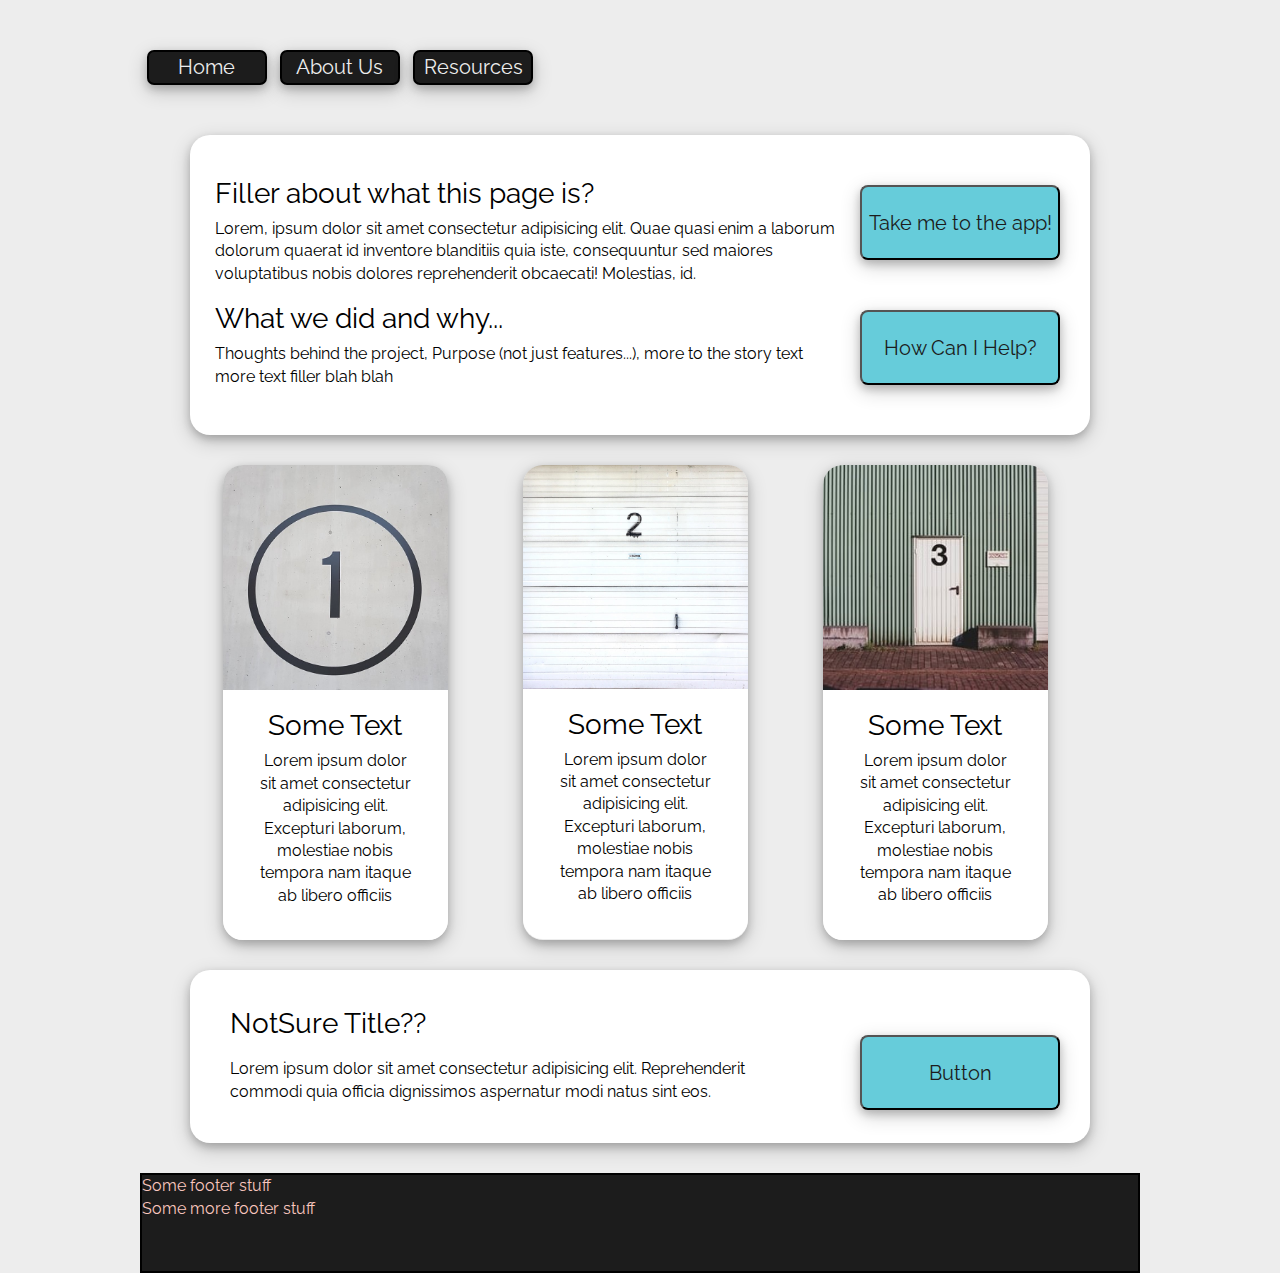
==== index.html @ 7b438b63 "Updated push: Need to do tweaks, update lorem and placeholders, adding media queries and excapes^C" ====
<!DOCTYPE html>
<html lang="en">
<head>
    <meta charset="UTF-8">
    <meta name="viewport" content="width=device-width, initial-scale=1.0">
    <meta http-equiv="X-UA-Compatible" content="ie=edge">
    <link href="https://fonts.googleapis.com/css?family=Raleway&display=swap" rel="stylesheet">

    <title>Empathy Builder</title> <!--Add Favicon!!-->
    <link href="css/index.css" rel="stylesheet">
    <!-- <link rel="shortcut icon" type="image/png" href="images/EmpathyCalcLogo.png"> -->
</head>
<!-- <h4>Empathy Builder</h4> -->
<body>

    <header class= "header">
        <!-- <img class= "placeholderLogo" src= "img/JUNKLOGO.png" alt= "PNG junk filler logo"> -->
        
        <nav>
            <a href="#">Home</a>
            <a href="./AboutUs.html">About Us</a>
            <a href="#">Resources</a>
        </nav>
    </header> 
    
    <div class= "introduction">
        <div class= "introText">
            <h2>Filler about what this page is?</h2>
                <p>Lorem, ipsum dolor sit amet consectetur adipisicing elit. Quae quasi enim a laborum dolorum quaerat id inventore blanditiis quia iste, consequuntur sed maiores voluptatibus nobis dolores reprehenderit obcaecati! Molestias, id.</p>
            <h2>What we did and why...</h2>
                <p>Thoughts behind the project, Purpose (not just features...), more to the story text more text filler blah blah</p>
        </div>
        <div class= "btn">
            <button>Take me to the app!</button>
            <button>How Can I Help?</button>
        </div>
    </div>

    <div class= "containerTwo">
        <div class= "unit">
            <img class= "placeholderONE" src= "img/ONE.jpg" alt= "Unsplash stock ONE">
            <div class= unitText>
                <h2>Some Text</h2>
                <p>Lorem ipsum dolor sit amet consectetur adipisicing elit. Excepturi laborum, molestiae nobis tempora nam itaque ab libero officiis</p>
            </div>
        </div>
        <div class= "unit">
            <img class= "placeholderTWO" src= "img/TWO.jpg" alt= "Unsplash stock TWO">
            <div class= "unitText">
                <h2>Some Text</h2>
                <p>Lorem ipsum dolor sit amet consectetur adipisicing elit. Excepturi laborum, molestiae nobis tempora nam itaque ab libero officiis</p>
            </div>
        </div>
        <div class= "unit">
            <img class= "placeholderTHREE" src= "img/THREE.jpg" alt= "Unsplash stock THREE">
            <div class= "unitText">
                <h2>Some Text</h2>
                <p>Lorem ipsum dolor sit amet consectetur adipisicing elit. Excepturi laborum, molestiae nobis tempora nam itaque ab libero officiis</p>
            </div>
        </div>
    </div>

    <div class= "containerThree">
        <div class= "unit">
            <h2>NotSure Title??</h2>
            <p>Lorem ipsum dolor sit amet consectetur adipisicing elit. Reprehenderit commodi quia officia dignissimos aspernatur modi natus sint eos.</p>
        </div>
        <div class= "bottomBtn">
            <button>Button</button>
        </div>
    </div>

<footer>
    <p>Some footer stuff</p>
    <p>Some more footer stuff</p>
</footer>

</body>
</html>
---- css/index.css ----
/*
button style (PM)
container/body styling

font specs (PM) linked to variables on var page

images (profile pics)
images commented out on index page (will consider??)
images (container two of index page)
*/
/* http://meyerweb.com/eric/tools/css/reset/ 
   v2.0 | 20110126
   License: none (public domain)
*/
html,
body,
div,
span,
applet,
object,
iframe,
h1,
h2,
h3,
h4,
h5,
h6,
p,
blockquote,
pre,
a,
abbr,
acronym,
address,
big,
cite,
code,
del,
dfn,
em,
img,
ins,
kbd,
q,
s,
samp,
small,
strike,
strong,
sub,
sup,
tt,
var,
b,
u,
i,
center,
dl,
dt,
dd,
ol,
ul,
li,
fieldset,
form,
label,
legend,
table,
caption,
tbody,
tfoot,
thead,
tr,
th,
td,
article,
aside,
canvas,
details,
embed,
figure,
figcaption,
footer,
header,
hgroup,
menu,
nav,
output,
ruby,
section,
summary,
time,
mark,
audio,
video {
  margin: 0;
  padding: 0;
  border: 0;
  font-size: 100%;
  font: inherit;
  vertical-align: baseline;
}
/* HTML5 display-role reset for older browsers */
article,
aside,
details,
figcaption,
figure,
footer,
header,
hgroup,
menu,
nav,
section {
  display: block;
}
body {
  line-height: 1;
}
ol,
ul {
  list-style: none;
}
blockquote,
q {
  quotes: none;
}
blockquote:before,
blockquote:after,
q:before,
q:after {
  content: '';
  content: none;
}
table {
  border-collapse: collapse;
  border-spacing: 0;
}
* {
  box-sizing: border-box;
}
html {
  font-size: 62.5%;
}
html,
body {
  font-family: 'Raleway', sans-serif;
}
h1,
h2 {
  font-family: 'Raleway', sans-serif;
}
h2 {
  font-size: 2.8rem;
}
h3 {
  font-size: 2.8rem;
}
p {
  font-size: 1.6rem;
  line-height: 1.4;
}
body {
  max-width: 1000px;
  width: 100%;
  margin: 0 auto;
}
.header {
  width: 100%;
  display: flex;
  margin-top: 50px;
  margin-bottom: 50px;
  justify-content: space-between;
}
.header nav {
  display: flex;
  width: 40%;
  justify-content: flex-end;
  padding: 0 auto;
  align-items: center;
  margin-right: 30px;
}
.header nav a {
  text-decoration: none;
  border: black solid 2px;
  width: 30%;
  height: 35px;
  align-items: center;
  text-align: center;
  padding: 5px;
  margin: 0 auto;
  background-color: #1C1C1C;
  color: #EDEDED;
  box-shadow: 0 4px 8px 0 rgba(0, 0, 0, 0.2), 0 6px 20px 0 rgba(0, 0, 0, 0.19);
  border-radius: 7px;
  font-family: 'Raleway', sans-serif;
  font-size: 20px;
}
.placeholderLogo {
  width: 25%;
  border-radius: 15px;
  margin-left: 30px;
  box-shadow: 0 4px 8px 0 rgba(0, 0, 0, 0.2), 0 6px 20px 0 rgba(0, 0, 0, 0.19);
}
footer {
  border: black solid 2px;
  width: 100%;
  margin: 0 auto;
  height: 100px;
  background-color: #1C1C1C;
  color: #FAC7BF;
}
body {
  background-color: #EDEDED;
}
.introduction {
  width: 90%;
  display: flex;
  justify-content: center;
  margin: 0 auto;
  border-radius: 20px;
  background-color: white;
  height: 300px;
  box-shadow: 0 4px 8px 0 rgba(0, 0, 0, 0.2), 0 6px 20px 0 rgba(0, 0, 0, 0.19);
}
.introduction .introText {
  display: flex;
  flex-direction: column;
  margin: 25px;
  padding-top: 20px;
}
.introduction .introText h2 {
  margin-bottom: 10px;
}
.introduction .introText p {
  margin-bottom: 20px;
}
button {
  background: #66CCDA;
  width: 200px;
  height: 75px;
  border-radius: 8px;
  color: #1C1C1C;
  font-size: 20px;
  font-family: 'Raleway', sans-serif;
  margin-top: 50px;
  margin-right: 30px;
  box-shadow: 0 4px 8px 0 rgba(0, 0, 0, 0.2), 0 6px 20px 0 rgba(0, 0, 0, 0.19);
}
button:hover {
  background-color: #1C1C1C;
  color: #66CCDA;
}
.containerTwo {
  display: flex;
  justify-content: space-around;
  margin-top: 30px;
  margin-left: 30px;
  width: 90%;
}
.containerTwo .unit {
  width: 22%;
  margin-left: 30px;
  box-shadow: 0 4px 8px 0 rgba(0, 0, 0, 0.2), 0 6px 20px 0 rgba(0, 0, 0, 0.19);
  border-radius: 20px;
  width: 25%;
}
.containerTwo .unit img {
  border-top-left-radius: 20px;
  border-top-right-radius: 20px;
  width: 225px;
}
.containerTwo .unit .unitText {
  border-bottom-left-radius: 20px;
  border-bottom-right-radius: 20px;
  border: white 2px solid;
  background-color: white;
  width: 225px;
  height: 250px;
  text-align: center;
  padding: 20px;
}
.containerTwo .unit p {
  padding: 10px;
}
.containerThree {
  width: 90%;
  display: flex;
  justify-content: center;
  margin: 0 auto;
  border-radius: 20px;
  background-color: white;
  margin-top: 30px;
  margin-bottom: 30px;
  box-shadow: 0 4px 8px 0 rgba(0, 0, 0, 0.2), 0 6px 20px 0 rgba(0, 0, 0, 0.19);
}
.containerThree .unit {
  width: 90%;
  margin: 20px;
  padding: 20px;
  width: 95%;
}
.containerThree .unit p {
  margin-top: 20px;
}
.bottomBtn {
  margin-top: 15px;
}
.introductionAbout {
  width: 90%;
  display: flex;
  justify-content: center;
  margin: 0 auto;
  border-radius: 20px;
  background-color: white;
  height: 300px;
  box-shadow: 0 4px 8px 0 rgba(0, 0, 0, 0.2), 0 6px 20px 0 rgba(0, 0, 0, 0.19);
}
.introductionAbout .aboutText {
  display: flex;
  flex-direction: column;
  margin: 75px;
  padding-top: 20px;
}
.introductionAbout .aboutText p {
  margin-bottom: 20px;
}
.aboutUsOne {
  display: flex;
  flex-wrap: flex;
}
.aboutUsTwo {
  display: flex;
  flex-wrap: flex;
}
.sideBar {
  display: flex;
  flex-direction: column;
  text-align: center;
  background-color: #FAC7BF;
  border-radius: 15px;
  justify-content: flex-end;
}
.sideBar p {
  margin-bottom: 20px;
}
.sideBar .btn {
  margin-left: 35px;
  margin-bottom: 20px;
}
img {
  width: 150px;
  display: flex;
  justify-items: space-around;
}
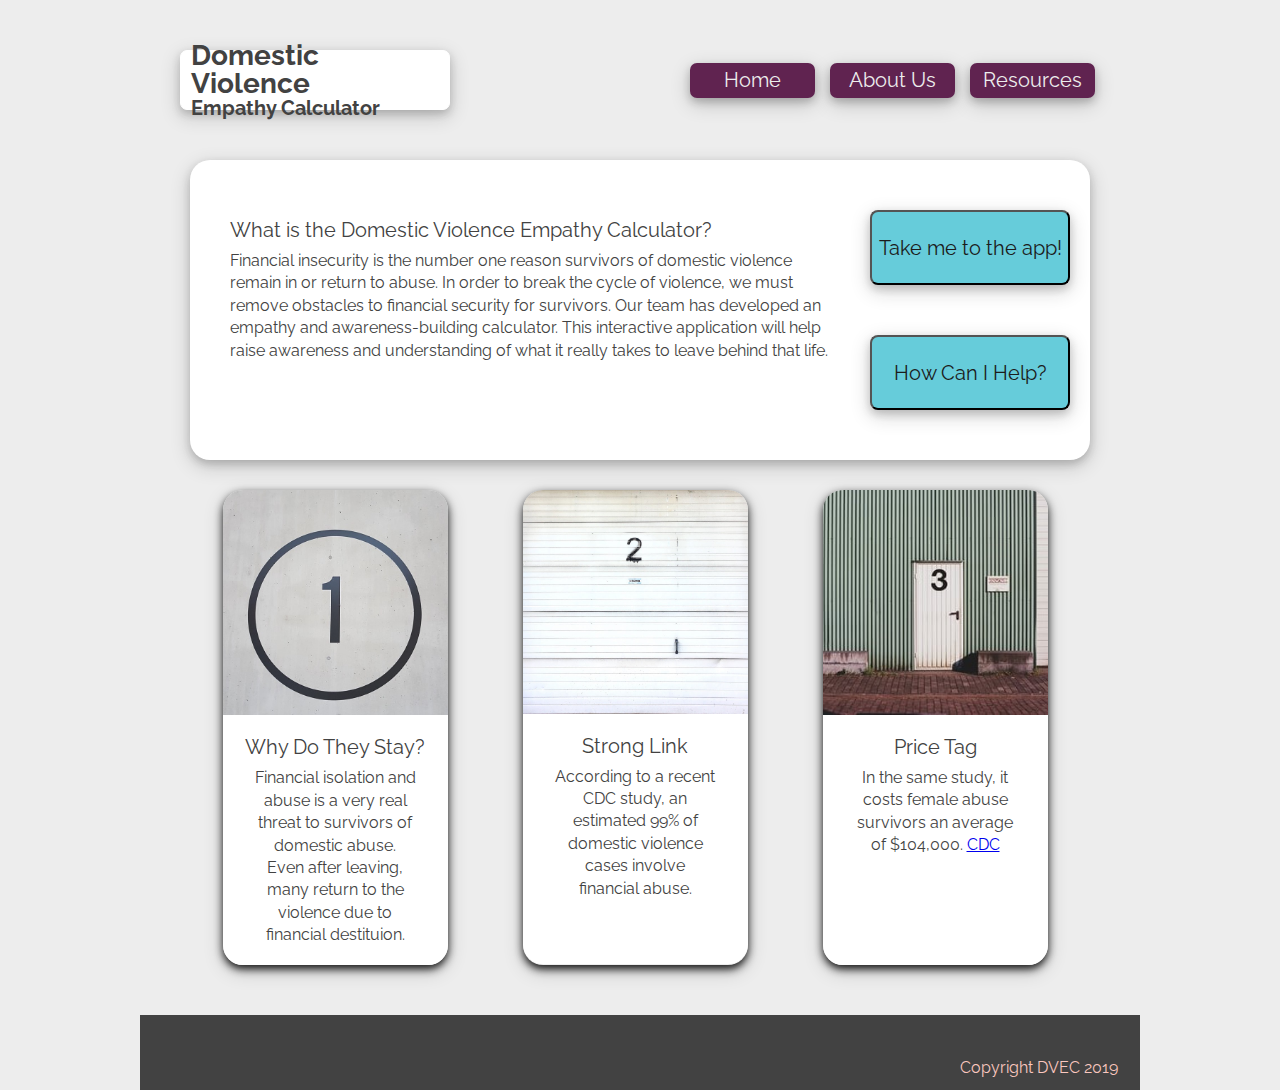
==== commit 7a1b3aea: "Updated push to include some tweaking- need to add app link and netlify" ====
--- a/index.html
+++ b/index.html
@@ -8,31 +8,35 @@
 
     <title>Empathy Builder</title> <!--Add Favicon!!-->
     <link href="css/index.css" rel="stylesheet">
-    <!-- <link rel="shortcut icon" type="image/png" href="images/EmpathyCalcLogo.png"> -->
+    <link rel="shortcut icon" type="image/png" href="img/EmpathyCalcLogo.png">
 </head>
 <!-- <h4>Empathy Builder</h4> -->
 <body>
 
     <header class= "header">
-        <!-- <img class= "placeholderLogo" src= "img/JUNKLOGO.png" alt= "PNG junk filler logo"> -->
         
+        <div class= "Logo">
+            <h1>Domestic Violence</h1>
+            <h2>Empathy Calculator</h2>
+        </div>
+
         <nav>
             <a href="#">Home</a>
             <a href="./AboutUs.html">About Us</a>
-            <a href="#">Resources</a>
+            <a href="https://www.freefrom.org/">Resources</a>
         </nav>
     </header> 
     
     <div class= "introduction">
         <div class= "introText">
-            <h2>Filler about what this page is?</h2>
-                <p>Lorem, ipsum dolor sit amet consectetur adipisicing elit. Quae quasi enim a laborum dolorum quaerat id inventore blanditiis quia iste, consequuntur sed maiores voluptatibus nobis dolores reprehenderit obcaecati! Molestias, id.</p>
-            <h2>What we did and why...</h2>
-                <p>Thoughts behind the project, Purpose (not just features...), more to the story text more text filler blah blah</p>
+            <h2>What is the Domestic Violence Empathy Calculator?</h2>
+                <p>Financial insecurity is the number one reason survivors of domestic violence remain in or return to abuse. In order to break the cycle of violence, we must remove obstacles to financial security for survivors. Our team has developed an empathy and awareness-building calculator.
+                    
+                This interactive application will help raise awareness and understanding of what it really takes to leave behind that life.</p>
         </div>
         <div class= "btn">
-            <button>Take me to the app!</button>
-            <button>How Can I Help?</button>
+          <button>Take me to the app!</button>
+          <a href= "https://freefrom.networkforgood.com/projects/64964-freefrom"><button>How Can I Help?</button></a>
         </div>
     </div>
 
@@ -40,39 +44,42 @@
         <div class= "unit">
             <img class= "placeholderONE" src= "img/ONE.jpg" alt= "Unsplash stock ONE">
             <div class= unitText>
-                <h2>Some Text</h2>
-                <p>Lorem ipsum dolor sit amet consectetur adipisicing elit. Excepturi laborum, molestiae nobis tempora nam itaque ab libero officiis</p>
+                <h3>Why Do They Stay?</h3>
+                <p>Financial isolation and abuse is a very real threat to survivors of domestic abuse. Even after leaving, many return to the violence due to financial destituion.</p>
             </div>
         </div>
         <div class= "unit">
             <img class= "placeholderTWO" src= "img/TWO.jpg" alt= "Unsplash stock TWO">
             <div class= "unitText">
-                <h2>Some Text</h2>
-                <p>Lorem ipsum dolor sit amet consectetur adipisicing elit. Excepturi laborum, molestiae nobis tempora nam itaque ab libero officiis</p>
+                <h3>Strong Link</h3>
+                <p>According to a recent CDC study, an estimated 99% of domestic violence cases involve financial abuse.</p>
             </div>
         </div>
         <div class= "unit">
             <img class= "placeholderTHREE" src= "img/THREE.jpg" alt= "Unsplash stock THREE">
             <div class= "unitText">
-                <h2>Some Text</h2>
-                <p>Lorem ipsum dolor sit amet consectetur adipisicing elit. Excepturi laborum, molestiae nobis tempora nam itaque ab libero officiis</p>
+                <h3>Price Tag</h3>
+                <p>In the same study, it costs female abuse survivors an average of $104,000.
+
+                <a href="https://www.ajpmonline.org/article/S0749-3797(18)31904-4/fulltext">CDC</a>
+                </p>
             </div>
         </div>
     </div>
 
-    <div class= "containerThree">
-        <div class= "unit">
-            <h2>NotSure Title??</h2>
+    <!-- <div class= "containerThree">
+        <div class= "bottomUnit">
+            <h2>Not Sure Title??</h2>
             <p>Lorem ipsum dolor sit amet consectetur adipisicing elit. Reprehenderit commodi quia officia dignissimos aspernatur modi natus sint eos.</p>
         </div>
         <div class= "bottomBtn">
             <button>Button</button>
         </div>
-    </div>
+    </div> -->
 
 <footer>
-    <p>Some footer stuff</p>
-    <p>Some more footer stuff</p>
+    <p>Copyright DVEC 2019</p>
+    <p></p>
 </footer>
 
 </body>
--- a/css/index.css
+++ b/css/index.css
@@ -1,13 +1,3 @@
-/*
-button style (PM)
-container/body styling
-
-font specs (PM) linked to variables on var page
-
-images (profile pics)
-images commented out on index page (will consider??)
-images (container two of index page)
-*/
 /* http://meyerweb.com/eric/tools/css/reset/ 
    v2.0 | 20110126
    License: none (public domain)
@@ -141,24 +131,55 @@
 }
 html {
   font-size: 62.5%;
+  color: #424242;
 }
 html,
 body {
   font-family: 'Raleway', sans-serif;
 }
 h1,
+h2,
+h3,
+h4,
+h5 {
+  font-family: 'Raleway', sans-serif;
+}
+h1 {
+  font-size: 2.8rem;
+}
 h2 {
-  font-family: 'Raleway', sans-serif;
-}
-h2 {
-  font-size: 2.8rem;
+  font-size: 2rem;
+}
+@media (max-width: 500px) {
+  h2 {
+    font-size: 2rem;
+  }
 }
 h3 {
-  font-size: 2.8rem;
+  font-size: 2rem;
+}
+@media (max-width: 500px) {
+  h3 {
+    font-size: 3rem;
+  }
+}
+h4 {
+  font-size: 1.3rem;
+}
+h5 {
+  font-size: 1rem;
+}
+h6 {
+  font-size: 1rem;
 }
 p {
   font-size: 1.6rem;
   line-height: 1.4;
+}
+@media (max-width: 500px) {
+  p {
+    font-size: 1.3rem;
+  }
 }
 body {
   max-width: 1000px;
@@ -174,41 +195,68 @@
 }
 .header nav {
   display: flex;
-  width: 40%;
+  width: 500px;
   justify-content: flex-end;
   padding: 0 auto;
   align-items: center;
   margin-right: 30px;
 }
+@media (max-width: 500px) {
+  .header nav {
+    display: flex;
+    flex-direction: column;
+  }
+}
 .header nav a {
   text-decoration: none;
-  border: black solid 2px;
-  width: 30%;
+  border: #602350 solid 2px;
+  width: 125px;
   height: 35px;
   align-items: center;
   text-align: center;
   padding: 5px;
-  margin: 0 auto;
-  background-color: #1C1C1C;
+  margin-right: 15px;
+  background: #602350;
   color: #EDEDED;
   box-shadow: 0 4px 8px 0 rgba(0, 0, 0, 0.2), 0 6px 20px 0 rgba(0, 0, 0, 0.19);
   border-radius: 7px;
   font-family: 'Raleway', sans-serif;
   font-size: 20px;
 }
-.placeholderLogo {
-  width: 25%;
-  border-radius: 15px;
-  margin-left: 30px;
-  box-shadow: 0 4px 8px 0 rgba(0, 0, 0, 0.2), 0 6px 20px 0 rgba(0, 0, 0, 0.19);
+.header nav a:hover {
+  background-color: #FAC7BF;
+  border-color: #FAC7BF;
+  color: #602350;
+}
+@media (max-width: 500px) {
+  .header nav a {
+    width: 100px;
+    height: 25px;
+    margin-top: 2px;
+    margin-bottom: 5px;
+    display: flex;
+    justify-content: center;
+    font-size: 1.5rem;
+  }
 }
 footer {
-  border: black solid 2px;
+  border: #424242 solid 2px;
   width: 100%;
   margin: 0 auto;
-  height: 100px;
-  background-color: #1C1C1C;
+  height: 75px;
+  background-color: #424242;
   color: #FAC7BF;
+}
+@media (max-width: 500px) {
+  footer {
+    margin-top: 10%;
+  }
+}
+footer p {
+  display: flex;
+  justify-content: flex-end;
+  margin-top: 40px;
+  margin-right: 20px;
 }
 body {
   background-color: #EDEDED;
@@ -221,19 +269,53 @@
   border-radius: 20px;
   background-color: white;
   height: 300px;
-  box-shadow: 0 4px 8px 0 rgba(0, 0, 0, 0.2), 0 6px 20px 0 rgba(0, 0, 0, 0.19);
-}
-.introduction .introText {
+  box-shadow: 0 4px 8px 0 rgba(28, 28, 28, 0.2), 0 6px 20px 0 rgba(28, 28, 28, 0.19);
+}
+@media (max-width: 500px) {
+  .introduction {
+    height: 350px;
+    padding: 10px;
+    text-align: center;
+  }
+}
+.introText {
   display: flex;
   flex-direction: column;
-  margin: 25px;
+  margin: 40px;
   padding-top: 20px;
-}
-.introduction .introText h2 {
+  margin-bottom: 10%;
+}
+@media (max-width: 500px) {
+  .introText {
+    padding: 0px;
+    margin: 10px;
+  }
+}
+.introText h2 {
   margin-bottom: 10px;
 }
-.introduction .introText p {
+.introText p {
   margin-bottom: 20px;
+}
+.Logo {
+  border: white solid 1px;
+  background-color: white;
+  border-radius: 7px;
+  width: 270px;
+  height: 60px;
+  display: flex;
+  flex-direction: column;
+  justify-content: center;
+  padding: 10px;
+  margin-left: 40px;
+  font-weight: bold;
+  box-shadow: 0 4px 8px 0 rgba(28, 28, 28, 0.2), 0 6px 20px 0 rgba(28, 28, 28, 0.19);
+}
+@media (max-width: 500px) {
+  .Logo {
+    height: 90px;
+    width: 800px;
+  }
 }
 button {
   background: #66CCDA;
@@ -244,12 +326,17 @@
   font-size: 20px;
   font-family: 'Raleway', sans-serif;
   margin-top: 50px;
-  margin-right: 30px;
-  box-shadow: 0 4px 8px 0 rgba(0, 0, 0, 0.2), 0 6px 20px 0 rgba(0, 0, 0, 0.19);
+  margin-right: 20px;
+  box-shadow: 0 4px 8px 0 rgba(28, 28, 28, 0.2), 0 6px 20px 0 rgba(28, 28, 28, 0.19);
 }
 button:hover {
   background-color: #1C1C1C;
-  color: #66CCDA;
+  color: #FAC7BF;
+}
+@media (max-width: 500px) {
+  button {
+    width: 110px;
+  }
 }
 .containerTwo {
   display: flex;
@@ -257,18 +344,37 @@
   margin-top: 30px;
   margin-left: 30px;
   width: 90%;
+  margin-bottom: 50px;
+}
+@media (max-width: 500px) {
+  .containerTwo {
+    display: flex;
+    flex-direction: column;
+    margin: 0 auto;
+    padding: 0 auto;
+  }
 }
 .containerTwo .unit {
-  width: 22%;
   margin-left: 30px;
-  box-shadow: 0 4px 8px 0 rgba(0, 0, 0, 0.2), 0 6px 20px 0 rgba(0, 0, 0, 0.19);
+  box-shadow: 0 4px 8px 0 rgba(0, 0, 0, 0.9), 0 6px 20px 0 rgba(0, 0, 0, 0.19);
   border-radius: 20px;
-  width: 25%;
+  width: 225px;
+}
+@media (max-width: 500px) {
+  .containerTwo .unit {
+    margin-top: 10%;
+    width: 80%;
+  }
 }
 .containerTwo .unit img {
   border-top-left-radius: 20px;
   border-top-right-radius: 20px;
   width: 225px;
+}
+@media (max-width: 500px) {
+  .containerTwo .unit img {
+    display: none;
+  }
 }
 .containerTwo .unit .unitText {
   border-bottom-left-radius: 20px;
@@ -280,73 +386,115 @@
   text-align: center;
   padding: 20px;
 }
+@media (max-width: 500px) {
+  .containerTwo .unit .unitText {
+    border-top-right-radius: 20px;
+    border-top-left-radius: 20px;
+    width: 315px;
+    display: flex;
+    flex-wrap: wrap;
+    justify-content: center;
+  }
+}
+@media (max-width: 500px) {
+  .containerTwo .unit h2 {
+    margin: 0 auto;
+  }
+}
 .containerTwo .unit p {
   padding: 10px;
 }
-.containerThree {
-  width: 90%;
+@media (max-width: 500px) {
+  .containerTwo .unit p {
+    padding: 0 auto;
+  }
+}
+.aboutUsOne {
+  display: flex;
+  flex-wrap: flex;
+  justify-content: space-evenly;
+  margin: 50px;
+}
+@media (max-width: 500px) {
+  .aboutUsOne {
+    flex-wrap: wrap;
+  }
+}
+.aboutUsOne .proText {
+  text-align: center;
+  width: 152px;
+}
+.aboutUsOne .proText h3 {
+  margin-top: 25px;
+  margin-bottom: 10px;
+  margin-right: 22px;
+  margin-left: 22px;
+  width: 110px;
+}
+.aboutUsOne .proText h4 {
+  margin-bottom: 20px;
+}
+.aboutUsOne .proText a {
+  font-size: 1.3rem;
+  text-decoration: none;
+  color: #424242;
+}
+.aboutUsOne .proText img {
+  box-shadow: 0 4px 8px 0 rgba(0, 0, 0, 0.9), 0 6px 20px 0 rgba(0, 0, 0, 0.19);
+}
+@media (max-width: 500px) {
+  .aboutUsOne .proText img {
+    margin-top: 10px;
+  }
+}
+.aboutUsTwo {
+  display: flex;
+  flex-wrap: flex;
+  justify-content: space-around;
+  margin: 50px;
+}
+@media (max-width: 500px) {
+  .aboutUsTwo {
+    flex-wrap: wrap;
+  }
+}
+.aboutUsTwo .proText {
+  text-align: center;
+  width: 150px;
+}
+.aboutUsTwo .proText h3 {
+  margin-top: 25px;
+  margin-bottom: 10px;
+  margin-right: 22px;
+  margin-left: 22px;
+  width: 100px;
+}
+.aboutUsTwo .proText h4 {
+  margin-bottom: 20px;
+}
+.aboutUsTwo .proText a {
+  font-size: 1.3rem;
+  text-decoration: none;
+  color: #424242;
+}
+.aboutUsTwo .proText img {
+  box-shadow: 0 4px 8px 0 rgba(0, 0, 0, 0.9), 0 6px 20px 0 rgba(0, 0, 0, 0.19);
+}
+.fa-github {
+  font-weight: 50px;
+}
+.profile {
+  margin-top: 30px;
+}
+.profile h1 {
+  margin-top: 80px;
   display: flex;
   justify-content: center;
-  margin: 0 auto;
-  border-radius: 20px;
-  background-color: white;
-  margin-top: 30px;
-  margin-bottom: 30px;
-  box-shadow: 0 4px 8px 0 rgba(0, 0, 0, 0.2), 0 6px 20px 0 rgba(0, 0, 0, 0.19);
-}
-.containerThree .unit {
-  width: 90%;
-  margin: 20px;
-  padding: 20px;
-  width: 95%;
-}
-.containerThree .unit p {
-  margin-top: 20px;
-}
-.bottomBtn {
-  margin-top: 15px;
-}
-.introductionAbout {
-  width: 90%;
-  display: flex;
-  justify-content: center;
-  margin: 0 auto;
-  border-radius: 20px;
-  background-color: white;
-  height: 300px;
-  box-shadow: 0 4px 8px 0 rgba(0, 0, 0, 0.2), 0 6px 20px 0 rgba(0, 0, 0, 0.19);
-}
-.introductionAbout .aboutText {
-  display: flex;
-  flex-direction: column;
-  margin: 75px;
-  padding-top: 20px;
-}
-.introductionAbout .aboutText p {
-  margin-bottom: 20px;
-}
-.aboutUsOne {
-  display: flex;
-  flex-wrap: flex;
-}
-.aboutUsTwo {
-  display: flex;
-  flex-wrap: flex;
-}
-.sideBar {
-  display: flex;
-  flex-direction: column;
-  text-align: center;
-  background-color: #FAC7BF;
-  border-radius: 15px;
-  justify-content: flex-end;
-}
-.sideBar p {
-  margin-bottom: 20px;
-}
-.sideBar .btn {
-  margin-left: 35px;
-  margin-bottom: 20px;
+}
+@media (max-width: 500px) {
+  .profile h1 {
+    margin-top: 10px;
+  }
 }
 img {
   width: 150px;
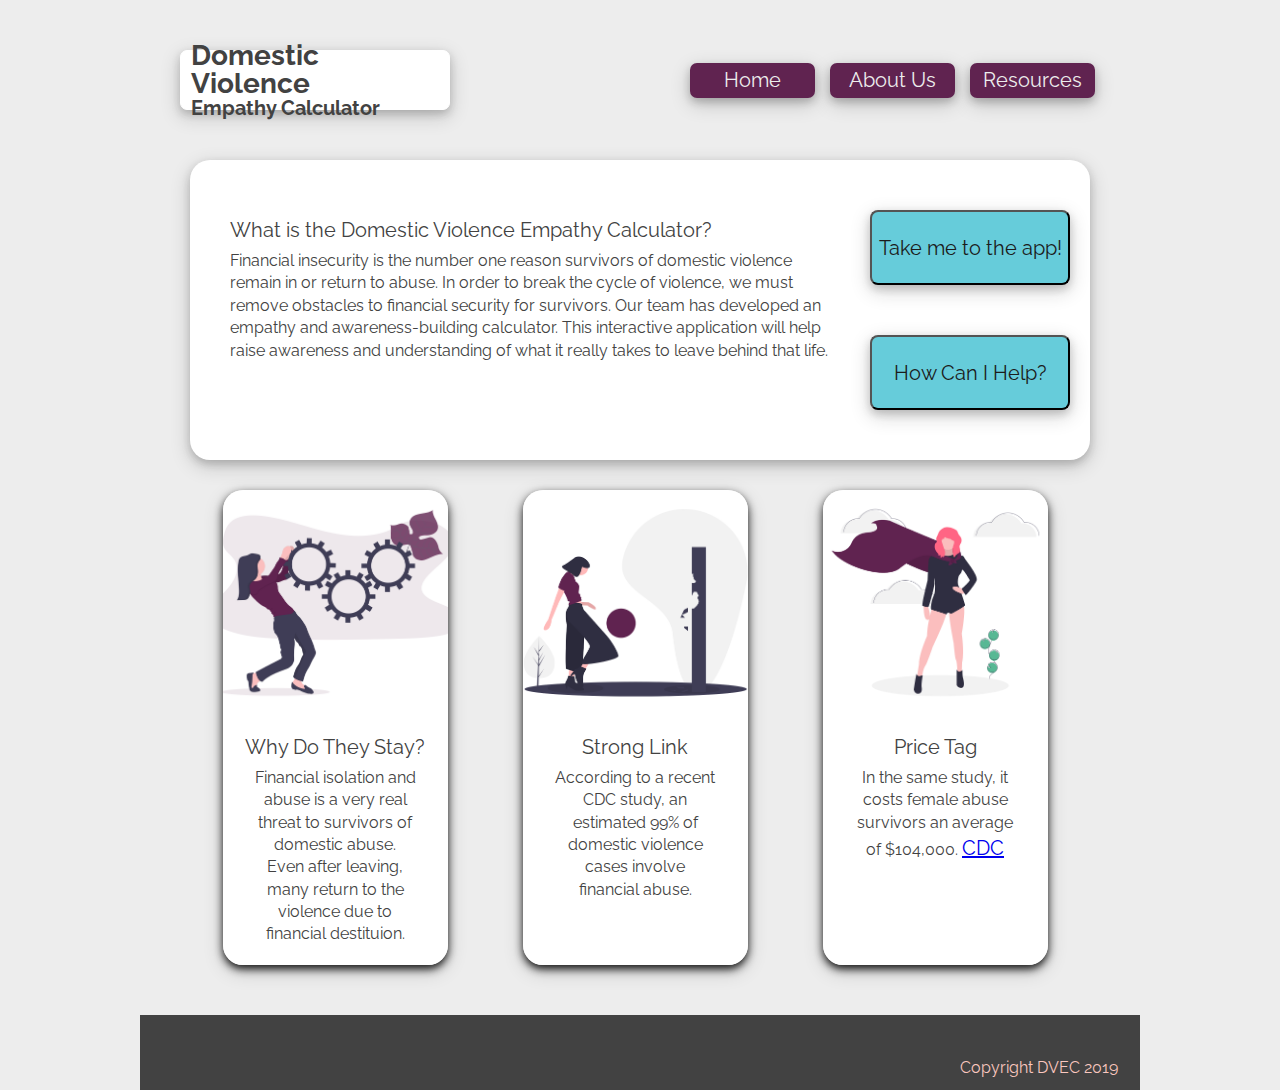
==== commit 7a8967a1: "Updated push, changed images, final tweaks, solidified mobile responsiveness, changed github links, " ====
--- a/index.html
+++ b/index.html
@@ -42,21 +42,21 @@
 
     <div class= "containerTwo">
         <div class= "unit">
-            <img class= "placeholderONE" src= "img/ONE.jpg" alt= "Unsplash stock ONE">
+            <img class= "placeholderONE" src= "img/undraw_in_progress_ql66.png" alt= "Unsplash stock ONE">
             <div class= unitText>
                 <h3>Why Do They Stay?</h3>
                 <p>Financial isolation and abuse is a very real threat to survivors of domestic abuse. Even after leaving, many return to the violence due to financial destituion.</p>
             </div>
         </div>
         <div class= "unit">
-            <img class= "placeholderTWO" src= "img/TWO.jpg" alt= "Unsplash stock TWO">
+            <img class= "placeholderTWO" src= "img/undraw_breaking_barriers_vnf3 (1).png" alt= "Unsplash stock TWO">
             <div class= "unitText">
                 <h3>Strong Link</h3>
                 <p>According to a recent CDC study, an estimated 99% of domestic violence cases involve financial abuse.</p>
             </div>
         </div>
         <div class= "unit">
-            <img class= "placeholderTHREE" src= "img/THREE.jpg" alt= "Unsplash stock THREE">
+            <img class= "placeholderTHREE" src= "img/undraw_super_woman_dv0y (1).png" alt= "Unsplash stock THREE">
             <div class= "unitText">
                 <h3>Price Tag</h3>
                 <p>In the same study, it costs female abuse survivors an average of $104,000.
--- a/css/index.css
+++ b/css/index.css
@@ -409,6 +409,9 @@
     padding: 0 auto;
   }
 }
+a {
+  font-size: 2rem;
+}
 .aboutUsOne {
   display: flex;
   flex-wrap: flex;
@@ -469,9 +472,6 @@
   margin-left: 22px;
   width: 100px;
 }
-.aboutUsTwo .proText h4 {
-  margin-bottom: 20px;
-}
 .aboutUsTwo .proText a {
   font-size: 1.3rem;
   text-decoration: none;
@@ -501,3 +501,51 @@
   display: flex;
   justify-items: space-around;
 }
+.githubLogo {
+  box-shadow: 0 4px 8px 0 rgba(0, 0, 0, 0.9), 0 6px 20px 0 rgba(0, 0, 0, 0.19);
+  border-radius: 100px;
+  width: 60px;
+  margin-left: 45px;
+}
+.githubLogo2 {
+  box-shadow: 0 4px 8px 0 rgba(0, 0, 0, 0.9), 0 6px 20px 0 rgba(0, 0, 0, 0.19);
+  border-radius: 100px;
+  width: 60px;
+  margin-left: 45px;
+  margin-top: 50px;
+}
+.githubLogo3 {
+  box-shadow: 0 4px 8px 0 rgba(0, 0, 0, 0.9), 0 6px 20px 0 rgba(0, 0, 0, 0.19);
+  border-radius: 100px;
+  width: 60px;
+  margin-left: 45px;
+  margin-top: 40px;
+}
+.githubLogo4 {
+  box-shadow: 0 4px 8px 0 rgba(0, 0, 0, 0.9), 0 6px 20px 0 rgba(0, 0, 0, 0.19);
+  border-radius: 100px;
+  width: 60px;
+  margin-left: 45px;
+  margin-top: 65px;
+}
+.githubLogo5 {
+  box-shadow: 0 4px 8px 0 rgba(0, 0, 0, 0.9), 0 6px 20px 0 rgba(0, 0, 0, 0.19);
+  border-radius: 100px;
+  width: 60px;
+  margin-left: 45px;
+  margin-top: 40px;
+}
+.githubLogo6 {
+  box-shadow: 0 4px 8px 0 rgba(0, 0, 0, 0.9), 0 6px 20px 0 rgba(0, 0, 0, 0.19);
+  border-radius: 100px;
+  width: 60px;
+  margin-left: 45px;
+  margin-top: 95px;
+}
+.githubLogo7 {
+  box-shadow: 0 4px 8px 0 rgba(0, 0, 0, 0.9), 0 6px 20px 0 rgba(0, 0, 0, 0.19);
+  border-radius: 100px;
+  width: 60px;
+  margin-left: 45px;
+  margin-top: 80px;
+}
